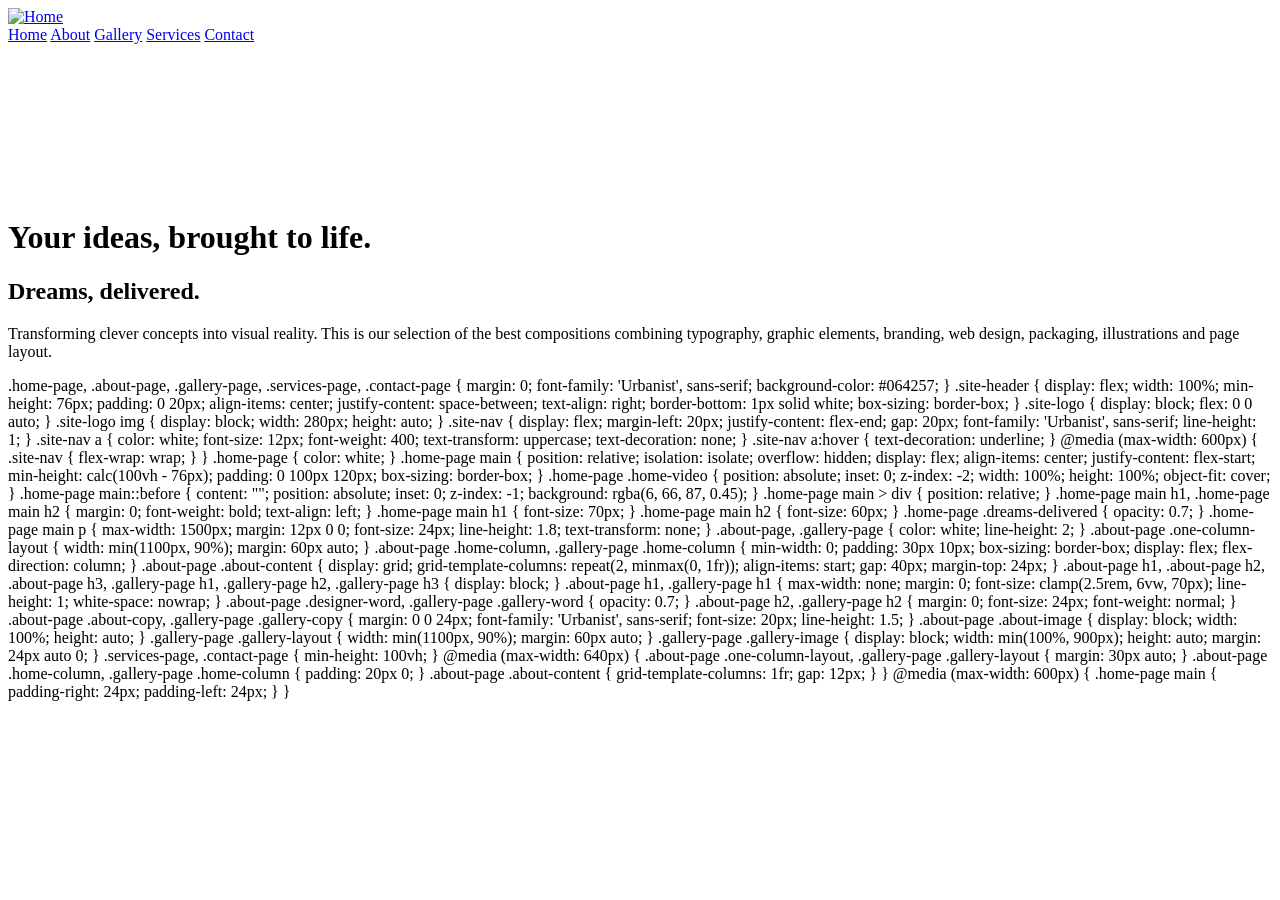
==== index.html @ a2bc22b6 "Add initial HTML and CSS for home page layout This file contains the HTML structure and CSS styles f" ====
<!DOCTYPE html>
<html lang="en">
<head>
  <meta charset="UTF-8">
  <meta name="viewport" content="width=device-width, initial-scale=1.0">
 <title>Home</title>
 <link rel="stylesheet" href="./Assets/styles_main.css">

  <link rel="preconnect" href="https://fonts.googleapis.com">
  <link rel="preconnect" href="https://fonts.gstatic.com" crossorigin>
  <link href="https://fonts.googleapis.com/css2?family=Urbanist:ital,wght@0,100..900;1,100..900&display=swap" rel="stylesheet">

</head>
<body class="home-page">
  <header class="site-header">
    <a class="site-logo" href="./index.html" aria-label="Home">
      <img src="./Assets/s919d_logo.png" alt="Home">
    </a>
    <nav class="site-nav" aria-label="Main navigation">
      <a href="#home">Home</a>
      <a href="./about.html">About</a>
      <a href="./gallery.html">Gallery</a>
      <a href="./services.html">Services</a>
      <a href="./contact.html">Contact</a>
    </nav>
  </header>

  <main id="home">
    <video class="home-video" autoplay muted loop playsinline aria-hidden="true">
      <source src="./Assets/vecteezy_smooth-teal-abstract-background-with-flowing-curves-and-soft_75763249.mp4" type="video/mp4">
    </video>
    <div>
      <h1>Your ideas, brought to life.</h1>
      <h2 class="dreams-delivered">Dreams, delivered.</h2>
      <p>Transforming clever concepts into visual reality. This is our selection of the best compositions combining typography, graphic elements, branding, web design, packaging, illustrations and page layout.</p>
    </div>
  </main>
</body>
</html>
.home-page,
.about-page,
.gallery-page,
.services-page,
.contact-page {
  margin: 0;
  font-family: 'Urbanist', sans-serif;
  background-color: #064257;
}

.site-header {
  display: flex;
  width: 100%;
  min-height: 76px;
  padding: 0 20px;
  align-items: center;
  justify-content: space-between;
  text-align: right;
  border-bottom: 1px solid white;
  box-sizing: border-box;
}

.site-logo {
  display: block;
  flex: 0 0 auto;
}

.site-logo img {
  display: block;
  width: 280px;
  height: auto;
}

.site-nav {
  display: flex;
  margin-left: 20px;
  justify-content: flex-end;
  gap: 20px;
  font-family: 'Urbanist', sans-serif;
  line-height: 1;
}

.site-nav a {
  color: white;
  font-size: 12px;
  font-weight: 400;
  text-transform: uppercase;
  text-decoration: none;
}

.site-nav a:hover {
  text-decoration: underline;
}

@media (max-width: 600px) {
  .site-nav {
    flex-wrap: wrap;
  }
}

.home-page {
  color: white;
}

.home-page main {
  position: relative;
  isolation: isolate;
  overflow: hidden;
  display: flex;
  align-items: center;
  justify-content: flex-start;
  min-height: calc(100vh - 76px);
  padding: 0 100px 120px;
  box-sizing: border-box;
}

.home-page .home-video {
  position: absolute;
  inset: 0;
  z-index: -2;
  width: 100%;
  height: 100%;
  object-fit: cover;
}

.home-page main::before {
  content: "";
  position: absolute;
  inset: 0;
  z-index: -1;
  background: rgba(6, 66, 87, 0.45);
}

.home-page main > div {
  position: relative;
}

.home-page main h1,
.home-page main h2 {
  margin: 0;
  font-weight: bold;
  text-align: left;
}

.home-page main h1 {
  font-size: 70px;
}

.home-page main h2 {
  font-size: 60px;
}

.home-page .dreams-delivered {
  opacity: 0.7;
}

.home-page main p {
  max-width: 1500px;
  margin: 12px 0 0;
  font-size: 24px;
  line-height: 1.8;
  text-transform: none;
}

.about-page,
.gallery-page {
  color: white;
  line-height: 2;
}

.about-page .one-column-layout {
  width: min(1100px, 90%);
  margin: 60px auto;
}

.about-page .home-column,
.gallery-page .home-column {
  min-width: 0;
  padding: 30px 10px;
  box-sizing: border-box;
  display: flex;
  flex-direction: column;
}

.about-page .about-content {
  display: grid;
  grid-template-columns: repeat(2, minmax(0, 1fr));
  align-items: start;
  gap: 40px;
  margin-top: 24px;
}

.about-page h1,
.about-page h2,
.about-page h3,
.gallery-page h1,
.gallery-page h2,
.gallery-page h3 {
  display: block;
}

.about-page h1,
.gallery-page h1 {
  max-width: none;
  margin: 0;
  font-size: clamp(2.5rem, 6vw, 70px);
  line-height: 1;
  white-space: nowrap;
}

.about-page .designer-word,
.gallery-page .gallery-word {
  opacity: 0.7;
}

.about-page h2,
.gallery-page h2 {
  margin: 0;
  font-size: 24px;
  font-weight: normal;
}

.about-page .about-copy,
.gallery-page .gallery-copy {
  margin: 0 0 24px;
  font-family: 'Urbanist', sans-serif;
  font-size: 20px;
  line-height: 1.5;
}

.about-page .about-image {
  display: block;
  width: 100%;
  height: auto;
}

.gallery-page .gallery-layout {
  width: min(1100px, 90%);
  margin: 60px auto;
}

.gallery-page .gallery-image {
  display: block;
  width: min(100%, 900px);
  height: auto;
  margin: 24px auto 0;
}

.services-page,
.contact-page {
  min-height: 100vh;
}

@media (max-width: 640px) {
  .about-page .one-column-layout,
  .gallery-page .gallery-layout {
    margin: 30px auto;
  }

  .about-page .home-column,
  .gallery-page .home-column {
    padding: 20px 0;
  }

  .about-page .about-content {
    grid-template-columns: 1fr;
    gap: 12px;
  }
}

@media (max-width: 600px) {
  .home-page main {
    padding-right: 24px;
    padding-left: 24px;
  }
}
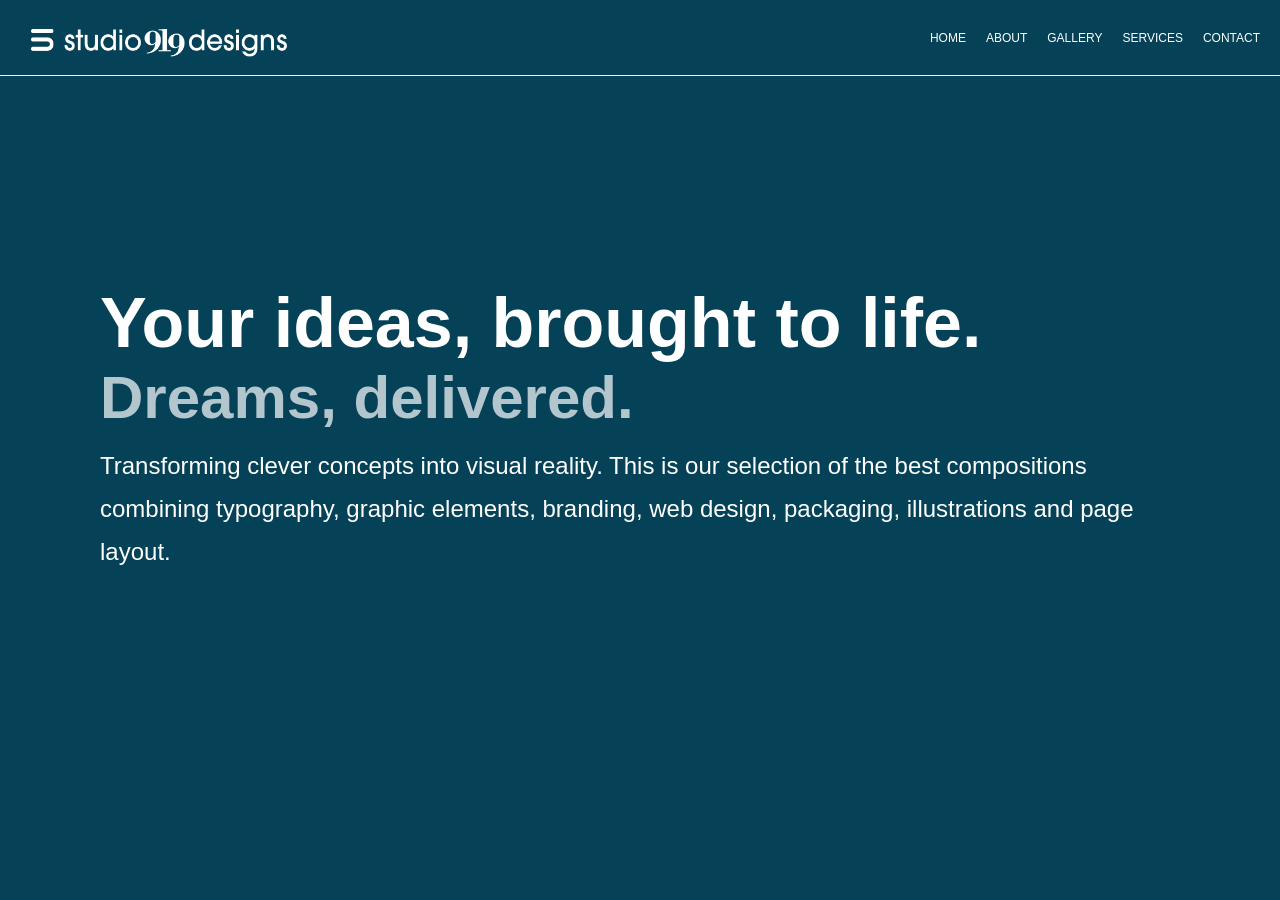
==== commit 70a47ce5: "Remove CSS styles for home, about, gallery, services, and contact pages Removed extensive CSS styles" ====
--- a/index.html
+++ b/index.html
@@ -37,239 +37,3 @@
   </main>
 </body>
 </html>
-.home-page,
-.about-page,
-.gallery-page,
-.services-page,
-.contact-page {
-  margin: 0;
-  font-family: 'Urbanist', sans-serif;
-  background-color: #064257;
-}
-
-.site-header {
-  display: flex;
-  width: 100%;
-  min-height: 76px;
-  padding: 0 20px;
-  align-items: center;
-  justify-content: space-between;
-  text-align: right;
-  border-bottom: 1px solid white;
-  box-sizing: border-box;
-}
-
-.site-logo {
-  display: block;
-  flex: 0 0 auto;
-}
-
-.site-logo img {
-  display: block;
-  width: 280px;
-  height: auto;
-}
-
-.site-nav {
-  display: flex;
-  margin-left: 20px;
-  justify-content: flex-end;
-  gap: 20px;
-  font-family: 'Urbanist', sans-serif;
-  line-height: 1;
-}
-
-.site-nav a {
-  color: white;
-  font-size: 12px;
-  font-weight: 400;
-  text-transform: uppercase;
-  text-decoration: none;
-}
-
-.site-nav a:hover {
-  text-decoration: underline;
-}
-
-@media (max-width: 600px) {
-  .site-nav {
-    flex-wrap: wrap;
-  }
-}
-
-.home-page {
-  color: white;
-}
-
-.home-page main {
-  position: relative;
-  isolation: isolate;
-  overflow: hidden;
-  display: flex;
-  align-items: center;
-  justify-content: flex-start;
-  min-height: calc(100vh - 76px);
-  padding: 0 100px 120px;
-  box-sizing: border-box;
-}
-
-.home-page .home-video {
-  position: absolute;
-  inset: 0;
-  z-index: -2;
-  width: 100%;
-  height: 100%;
-  object-fit: cover;
-}
-
-.home-page main::before {
-  content: "";
-  position: absolute;
-  inset: 0;
-  z-index: -1;
-  background: rgba(6, 66, 87, 0.45);
-}
-
-.home-page main > div {
-  position: relative;
-}
-
-.home-page main h1,
-.home-page main h2 {
-  margin: 0;
-  font-weight: bold;
-  text-align: left;
-}
-
-.home-page main h1 {
-  font-size: 70px;
-}
-
-.home-page main h2 {
-  font-size: 60px;
-}
-
-.home-page .dreams-delivered {
-  opacity: 0.7;
-}
-
-.home-page main p {
-  max-width: 1500px;
-  margin: 12px 0 0;
-  font-size: 24px;
-  line-height: 1.8;
-  text-transform: none;
-}
-
-.about-page,
-.gallery-page {
-  color: white;
-  line-height: 2;
-}
-
-.about-page .one-column-layout {
-  width: min(1100px, 90%);
-  margin: 60px auto;
-}
-
-.about-page .home-column,
-.gallery-page .home-column {
-  min-width: 0;
-  padding: 30px 10px;
-  box-sizing: border-box;
-  display: flex;
-  flex-direction: column;
-}
-
-.about-page .about-content {
-  display: grid;
-  grid-template-columns: repeat(2, minmax(0, 1fr));
-  align-items: start;
-  gap: 40px;
-  margin-top: 24px;
-}
-
-.about-page h1,
-.about-page h2,
-.about-page h3,
-.gallery-page h1,
-.gallery-page h2,
-.gallery-page h3 {
-  display: block;
-}
-
-.about-page h1,
-.gallery-page h1 {
-  max-width: none;
-  margin: 0;
-  font-size: clamp(2.5rem, 6vw, 70px);
-  line-height: 1;
-  white-space: nowrap;
-}
-
-.about-page .designer-word,
-.gallery-page .gallery-word {
-  opacity: 0.7;
-}
-
-.about-page h2,
-.gallery-page h2 {
-  margin: 0;
-  font-size: 24px;
-  font-weight: normal;
-}
-
-.about-page .about-copy,
-.gallery-page .gallery-copy {
-  margin: 0 0 24px;
-  font-family: 'Urbanist', sans-serif;
-  font-size: 20px;
-  line-height: 1.5;
-}
-
-.about-page .about-image {
-  display: block;
-  width: 100%;
-  height: auto;
-}
-
-.gallery-page .gallery-layout {
-  width: min(1100px, 90%);
-  margin: 60px auto;
-}
-
-.gallery-page .gallery-image {
-  display: block;
-  width: min(100%, 900px);
-  height: auto;
-  margin: 24px auto 0;
-}
-
-.services-page,
-.contact-page {
-  min-height: 100vh;
-}
-
-@media (max-width: 640px) {
-  .about-page .one-column-layout,
-  .gallery-page .gallery-layout {
-    margin: 30px auto;
-  }
-
-  .about-page .home-column,
-  .gallery-page .home-column {
-    padding: 20px 0;
-  }
-
-  .about-page .about-content {
-    grid-template-columns: 1fr;
-    gap: 12px;
-  }
-}
-
-@media (max-width: 600px) {
-  .home-page main {
-    padding-right: 24px;
-    padding-left: 24px;
-  }
-}
--- a/Assets/styles_main.css
+++ b/Assets/styles_main.css
@@ -0,0 +1,236 @@
+.home-page,
+.about-page,
+.gallery-page,
+.services-page,
+.contact-page {
+  margin: 0;
+  font-family: 'Urbanist', sans-serif;
+  background-color: #064257;
+}
+
+.site-header {
+  display: flex;
+  width: 100%;
+  min-height: 76px;
+  padding: 0 20px;
+  align-items: center;
+  justify-content: space-between;
+  text-align: right;
+  border-bottom: 1px solid white;
+  box-sizing: border-box;
+}
+
+.site-logo {
+  display: block;
+  flex: 0 0 auto;
+}
+
+.site-logo img {
+  display: block;
+  width: 280px;
+  height: auto;
+}
+
+.site-nav {
+  display: flex;
+  margin-left: 20px;
+  justify-content: flex-end;
+  gap: 20px;
+  font-family: 'Urbanist', sans-serif;
+  line-height: 1;
+}
+
+.site-nav a {
+  color: white;
+  font-size: 12px;
+  font-weight: 400;
+  text-transform: uppercase;
+  text-decoration: none;
+}
+
+.site-nav a:hover {
+  text-decoration: underline;
+}
+
+@media (max-width: 600px) {
+  .site-nav {
+    flex-wrap: wrap;
+  }
+}
+
+.home-page {
+  color: white;
+}
+
+.home-page main {
+  position: relative;
+  isolation: isolate;
+  overflow: hidden;
+  display: flex;
+  align-items: center;
+  justify-content: flex-start;
+  min-height: calc(100vh - 76px);
+  padding: 0 100px 120px;
+  box-sizing: border-box;
+}
+
+.home-page .home-video {
+  position: absolute;
+  inset: 0;
+  z-index: -2;
+  width: 100%;
+  height: 100%;
+  object-fit: cover;
+}
+
+.home-page main::before {
+  content: "";
+  position: absolute;
+  inset: 0;
+  z-index: -1;
+  background: rgba(6, 66, 87, 0.45);
+}
+
+.home-page main > div {
+  position: relative;
+}
+
+.home-page main h1,
+.home-page main h2 {
+  margin: 0;
+  font-weight: bold;
+  text-align: left;
+}
+
+.home-page main h1 {
+  font-size: 70px;
+}
+
+.home-page main h2 {
+  font-size: 60px;
+}
+
+.home-page .dreams-delivered {
+  opacity: 0.7;
+}
+
+.home-page main p {
+  max-width: 1500px;
+  margin: 12px 0 0;
+  font-size: 24px;
+  line-height: 1.8;
+  text-transform: none;
+}
+
+.about-page,
+.gallery-page {
+  color: white;
+  line-height: 2;
+}
+
+.about-page .one-column-layout {
+  width: min(1100px, 90%);
+  margin: 60px auto;
+}
+
+.about-page .home-column,
+.gallery-page .home-column {
+  min-width: 0;
+  padding: 30px 10px;
+  box-sizing: border-box;
+  display: flex;
+  flex-direction: column;
+}
+
+.about-page .about-content {
+  display: grid;
+  grid-template-columns: repeat(2, minmax(0, 1fr));
+  align-items: start;
+  gap: 40px;
+  margin-top: 24px;
+}
+
+.about-page h1,
+.about-page h2,
+.about-page h3,
+.gallery-page h1,
+.gallery-page h2,
+.gallery-page h3 {
+  display: block;
+}
+
+.about-page h1,
+.gallery-page h1 {
+  max-width: none;
+  margin: 0;
+  font-size: clamp(2.5rem, 6vw, 70px);
+  line-height: 1;
+  white-space: nowrap;
+}
+
+.about-page .designer-word,
+.gallery-page .gallery-word {
+  opacity: 0.7;
+}
+
+.about-page h2,
+.gallery-page h2 {
+  margin: 0;
+  font-size: 24px;
+  font-weight: normal;
+}
+
+.about-page .about-copy,
+.gallery-page .gallery-copy {
+  margin: 0 0 24px;
+  font-family: 'Urbanist', sans-serif;
+  font-size: 20px;
+  line-height: 1.5;
+}
+
+.about-page .about-image {
+  display: block;
+  width: 100%;
+  height: auto;
+}
+
+.gallery-page .gallery-layout {
+  width: min(1100px, 90%);
+  margin: 60px auto;
+}
+
+.gallery-page .gallery-image {
+  display: block;
+  width: min(100%, 900px);
+  height: auto;
+  margin: 24px auto 0;
+}
+
+.services-page,
+.contact-page {
+  min-height: 100vh;
+}
+
+@media (max-width: 640px) {
+  .about-page .one-column-layout,
+  .gallery-page .gallery-layout {
+    margin: 30px auto;
+  }
+
+  .about-page .home-column,
+  .gallery-page .home-column {
+    padding: 20px 0;
+  }
+
+  .about-page .about-content {
+    grid-template-columns: 1fr;
+    gap: 12px;
+  }
+}
+
+@media (max-width: 600px) {
+  .home-page main {
+    padding-right: 24px;
+    padding-left: 24px;
+  }
+}
